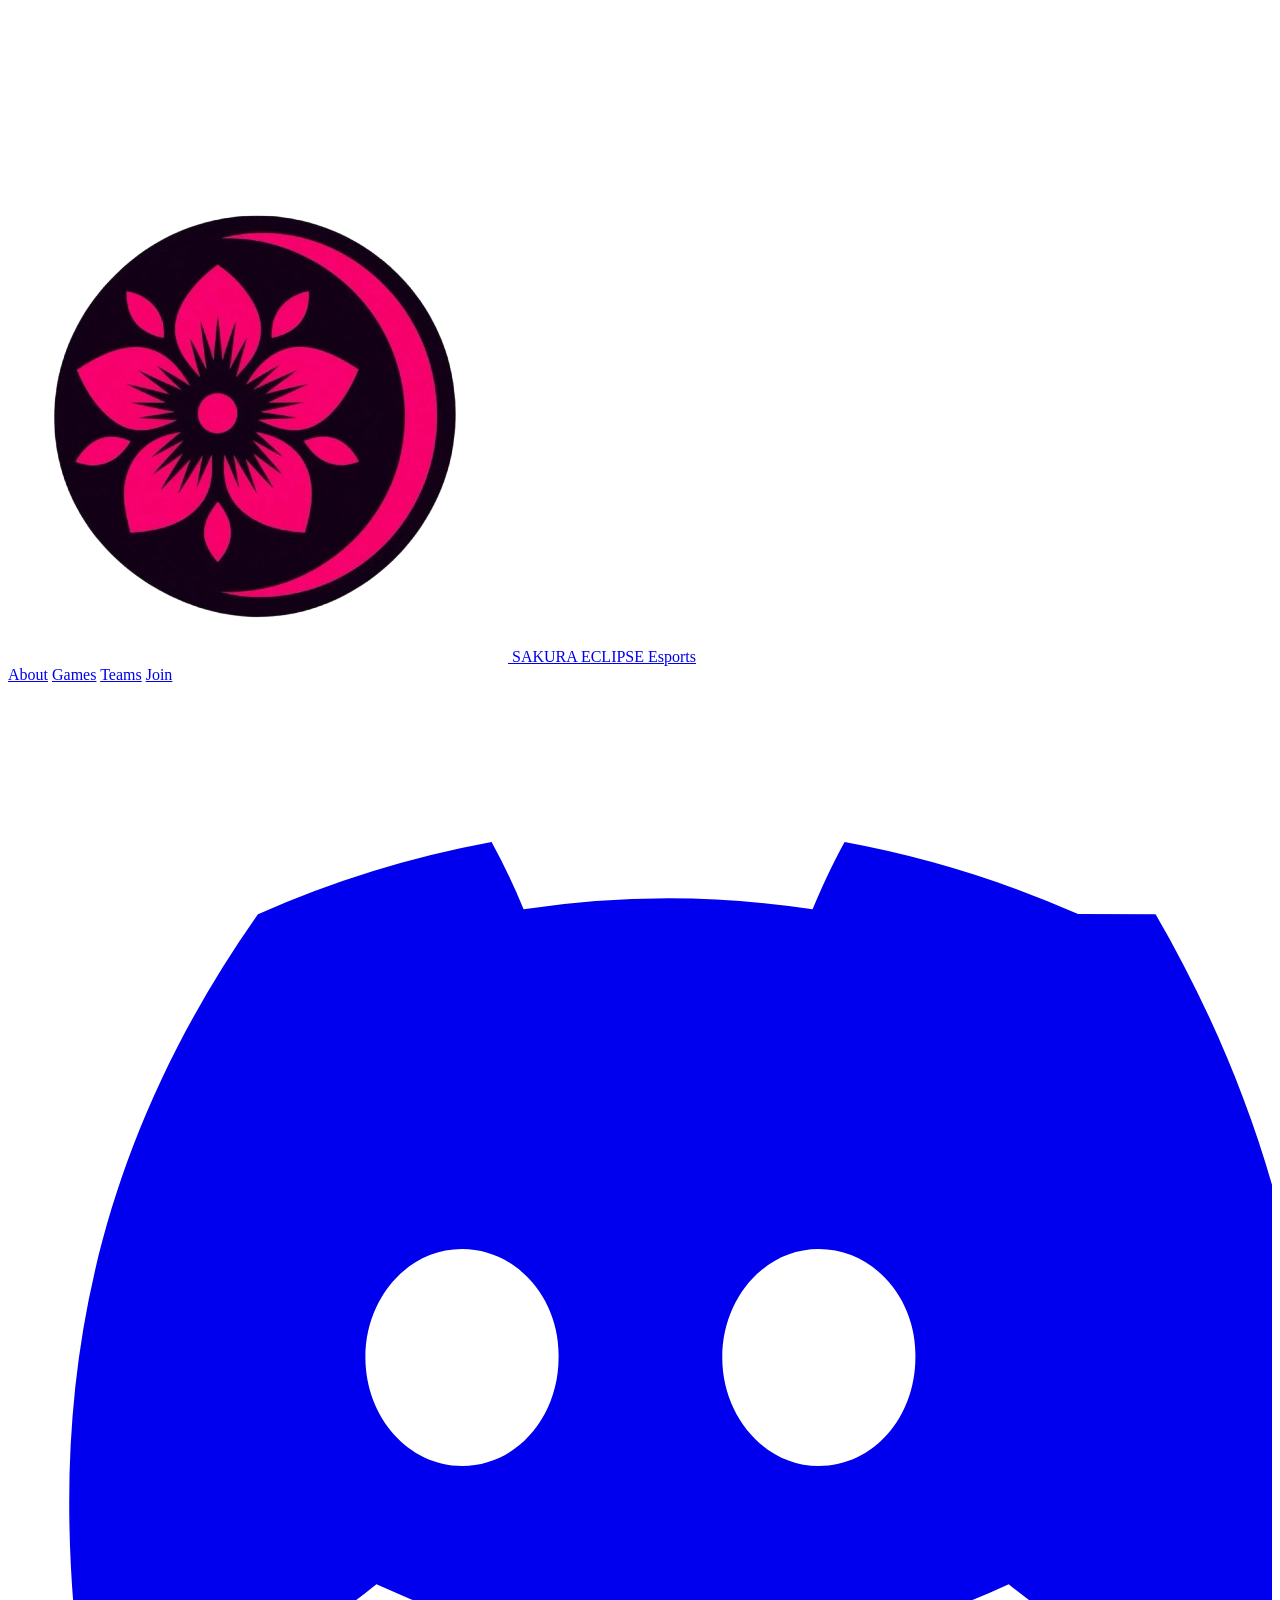
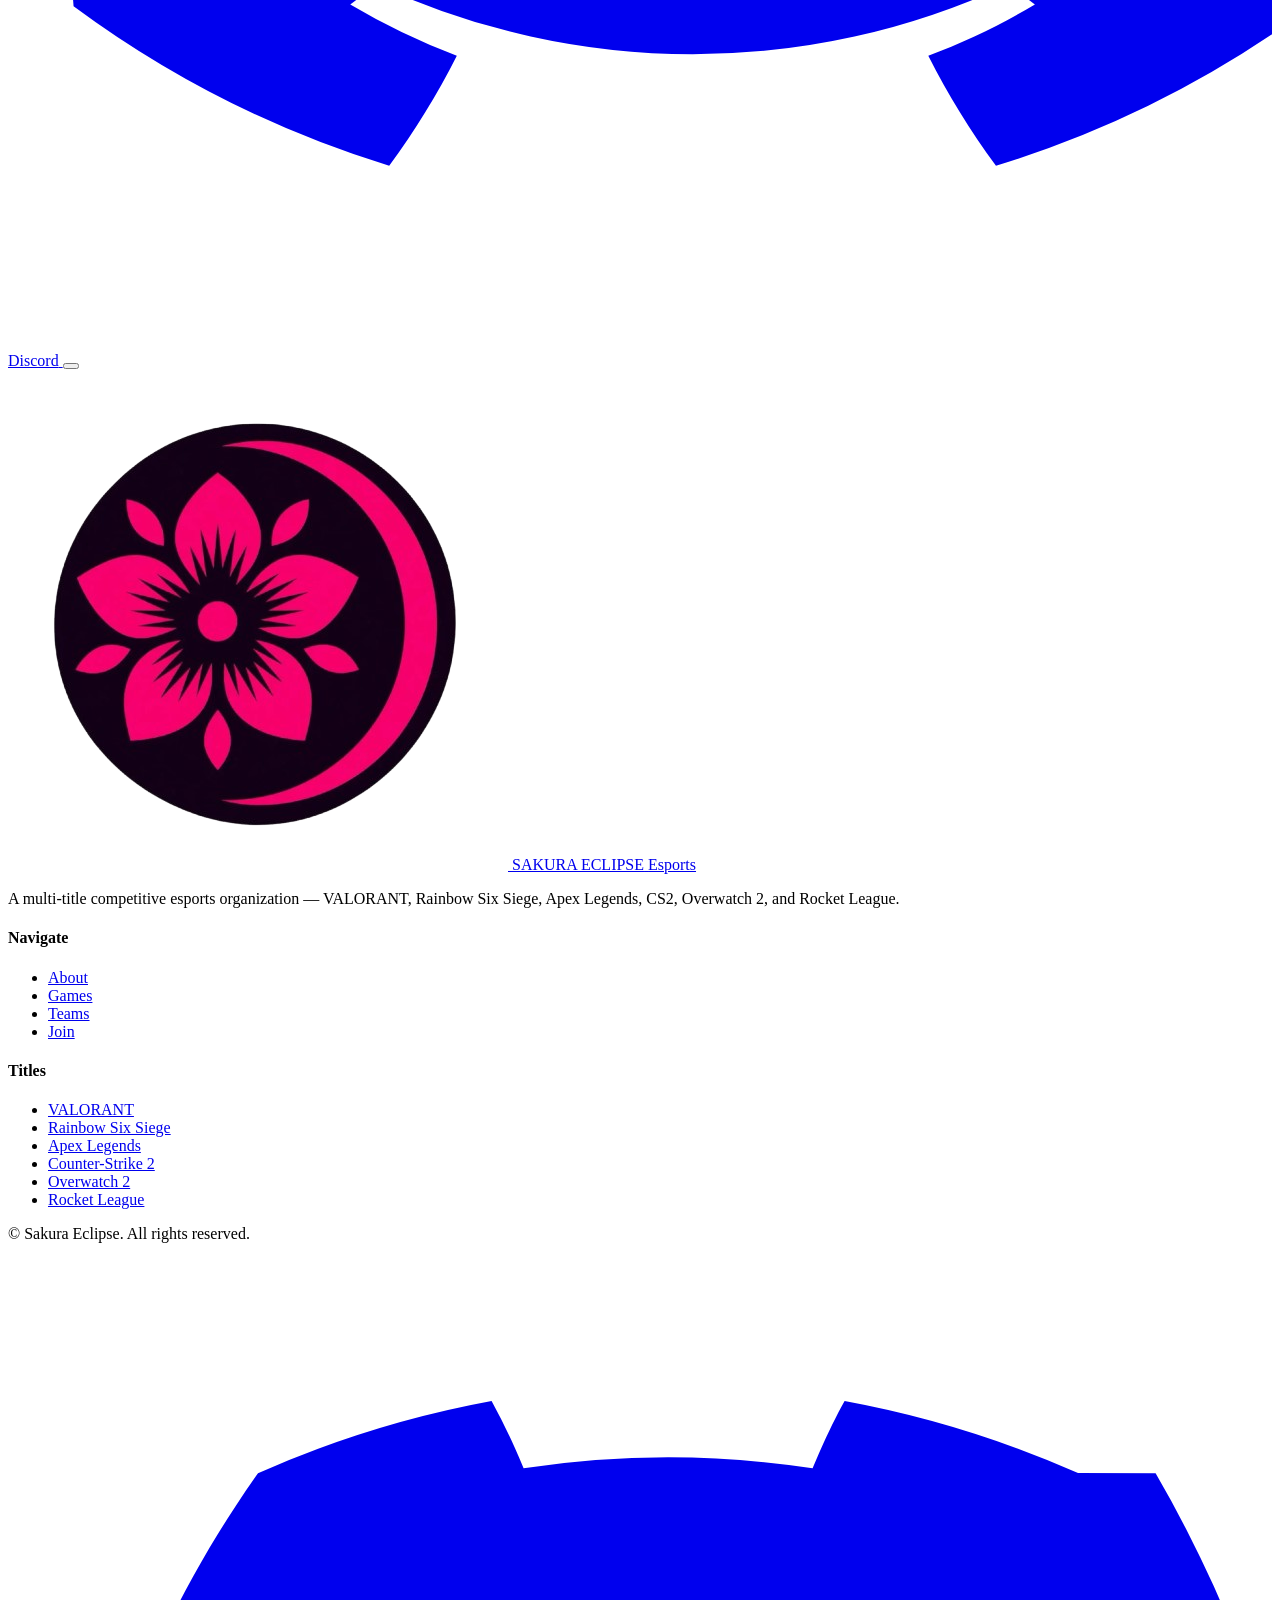
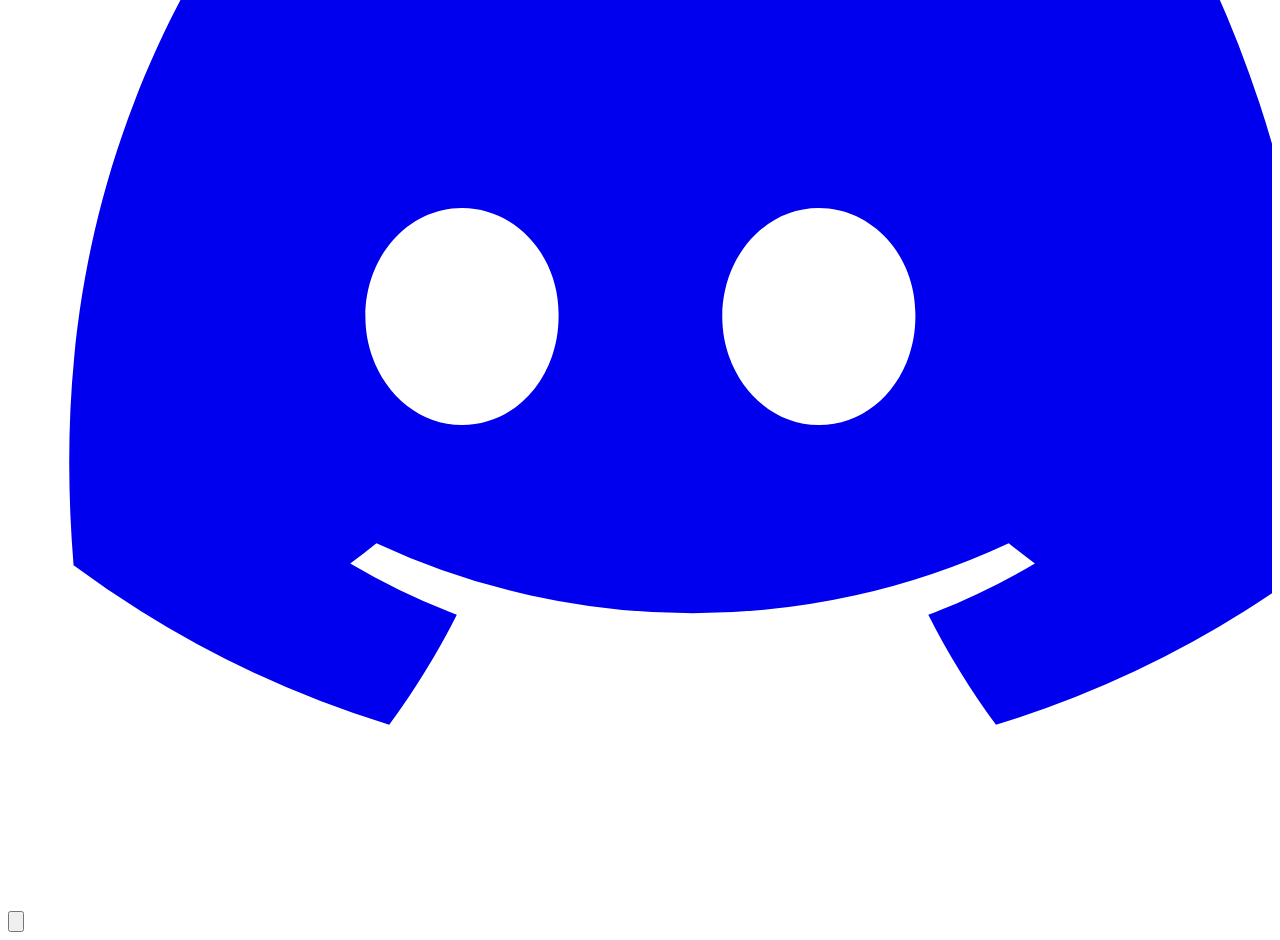
==== player.html @ 596f061d "roster and logo update" ====
<!DOCTYPE html>
<html lang="en">
<head>
  <meta charset="UTF-8" />
  <meta name="viewport" content="width=device-width, initial-scale=1.0" />
  <title>Player — Sakura Eclipse</title>
  <meta name="description" content="Player profile — Sakura Eclipse esports." />
  <meta name="theme-color" content="#050203" />
  <meta name="robots" content="noindex" />

  <link rel="icon" type="image/png" href="assets/img/logo.png" />
  <link rel="apple-touch-icon" href="assets/img/logo.png" />

  <link rel="preconnect" href="https://fonts.googleapis.com" />
  <link rel="preconnect" href="https://fonts.gstatic.com" crossorigin />
  <link href="https://fonts.googleapis.com/css2?family=Bebas+Neue&family=Inter:wght@400;500;600;700&display=swap" rel="stylesheet" />

  <link rel="stylesheet" href="assets/css/style.css" />
  <noscript><style>.reveal{opacity:1!important;transform:none!important;}</style></noscript>
</head>
<body>
  <div class="scroll-progress"></div>
  <div class="bg-noise"></div>
  <canvas id="petal-canvas"></canvas>

  <header class="navbar">
    <div class="container">
      <a href="index.html" class="brand">
        <img src="assets/img/logo.png" alt="Sakura Eclipse emblem" />
        <span class="brand-name">
          <span class="full">SAKURA ECLIPSE</span>
          <span class="sub">Esports</span>
        </span>
      </a>

      <nav class="nav-links" id="nav-links">
        <a href="index.html#about">About</a>
        <a href="index.html#games">Games</a>
        <a href="teams.html">Teams</a>
        <a href="index.html#join">Join</a>
      </nav>

      <div class="nav-actions">
        <a class="btn btn-ghost" href="#" data-discord-link target="_blank" rel="noopener">
          <svg viewBox="0 0 24 24" fill="currentColor"><path d="M20.317 4.369A19.79 19.79 0 0 0 15.885 3c-.211.375-.444.879-.608 1.278a18.27 18.27 0 0 0-5.487 0A12.6 12.6 0 0 0 9.182 3a19.74 19.74 0 0 0-4.435 1.371C1.6 8.845.892 13.208 1.245 17.51a19.9 19.9 0 0 0 5.993 3.03c.483-.657.913-1.355 1.284-2.09a12.9 12.9 0 0 1-2.023-.973c.17-.124.336-.253.497-.386a14.2 14.2 0 0 0 12.005 0c.162.133.328.262.497.386-.646.386-1.323.71-2.024.974.372.734.801 1.432 1.285 2.09a19.83 19.83 0 0 0 5.996-3.031c.414-4.917-.708-9.242-2.965-13.14ZM8.62 14.85c-1.007 0-1.834-.923-1.834-2.06 0-1.136.809-2.06 1.834-2.06 1.033 0 1.86.933 1.834 2.06 0 1.137-.8 2.06-1.834 2.06Zm6.775 0c-1.006 0-1.833-.923-1.833-2.06 0-1.136.808-2.06 1.833-2.06 1.034 0 1.86.933 1.834 2.06 0 1.137-.8 2.06-1.834 2.06Z"/></svg>
          <span class="btn-label">Discord</span>
        </a>
        <button class="hamburger" id="hamburger" aria-label="Toggle navigation" aria-controls="nav-links" aria-expanded="false">
          <span></span><span></span><span></span>
        </button>
      </div>
    </div>
  </header>

  <main>
    <section class="page-hero" id="player-hero">
      <!-- populated by assets/js/player.js -->
    </section>

    <section class="section section--tight">
      <div class="container">
        <div id="player-content"><!-- populated by assets/js/player.js --></div>
      </div>
    </section>
  </main>

  <footer class="site-footer">
    <div class="container">
      <div class="footer-top">
        <div class="footer-brand">
          <a href="index.html" class="brand">
            <img src="assets/img/logo.png" alt="Sakura Eclipse emblem" />
            <span class="brand-name">
              <span class="full">SAKURA ECLIPSE</span>
              <span class="sub">Esports</span>
            </span>
          </a>
          <p>A multi-title competitive esports organization — VALORANT, Rainbow Six Siege, Apex Legends, CS2, Overwatch 2, and Rocket League.</p>
        </div>
        <div class="footer-cols">
          <div class="footer-col">
            <h4>Navigate</h4>
            <ul>
              <li><a href="index.html#about">About</a></li>
              <li><a href="index.html#games">Games</a></li>
              <li><a href="teams.html">Teams</a></li>
              <li><a href="index.html#join">Join</a></li>
            </ul>
          </div>
          <div class="footer-col">
            <h4>Titles</h4>
            <ul>
              <li><a href="teams.html?game=valorant">VALORANT</a></li>
              <li><a href="teams.html?game=r6">Rainbow Six Siege</a></li>
              <li><a href="teams.html?game=apex">Apex Legends</a></li>
              <li><a href="teams.html?game=cs2">Counter-Strike 2</a></li>
              <li><a href="teams.html?game=overwatch">Overwatch 2</a></li>
              <li><a href="teams.html?game=rocketleague">Rocket League</a></li>
            </ul>
          </div>
        </div>
      </div>
      <div class="footer-bottom">
        <span>© <span id="year"></span> Sakura Eclipse. All rights reserved.</span>
        <div class="footer-social">
          <a href="#" data-discord-link target="_blank" rel="noopener" aria-label="Sakura Eclipse Discord">
            <svg viewBox="0 0 24 24" fill="currentColor"><path d="M20.317 4.369A19.79 19.79 0 0 0 15.885 3c-.211.375-.444.879-.608 1.278a18.27 18.27 0 0 0-5.487 0A12.6 12.6 0 0 0 9.182 3a19.74 19.74 0 0 0-4.435 1.371C1.6 8.845.892 13.208 1.245 17.51a19.9 19.9 0 0 0 5.993 3.03c.483-.657.913-1.355 1.284-2.09a12.9 12.9 0 0 1-2.023-.973c.17-.124.336-.253.497-.386a14.2 14.2 0 0 0 12.005 0c.162.133.328.262.497.386-.646.386-1.323.71-2.024.974.372.734.801 1.432 1.285 2.09a19.83 19.83 0 0 0 5.996-3.031c.414-4.917-.708-9.242-2.965-13.14ZM8.62 14.85c-1.007 0-1.834-.923-1.834-2.06 0-1.136.809-2.06 1.834-2.06 1.033 0 1.86.933 1.834 2.06 0 1.137-.8 2.06-1.834 2.06Zm6.775 0c-1.006 0-1.833-.923-1.833-2.06 0-1.136.808-2.06 1.833-2.06 1.034 0 1.86.933 1.834 2.06 0 1.137-.8 2.06-1.834 2.06Z"/></svg>
          </a>
        </div>
      </div>
    </div>
  </footer>

  <button class="back-to-top" aria-label="Back to top">
    <svg viewBox="0 0 24 24" fill="none" stroke="currentColor" stroke-width="2"><path d="M12 19V5M5 12l7-7 7 7"/></svg>
  </button>

  <script src="assets/js/data.js"></script>
  <script src="assets/js/main.js"></script>
  <script src="assets/js/player.js"></script>
</body>
</html>
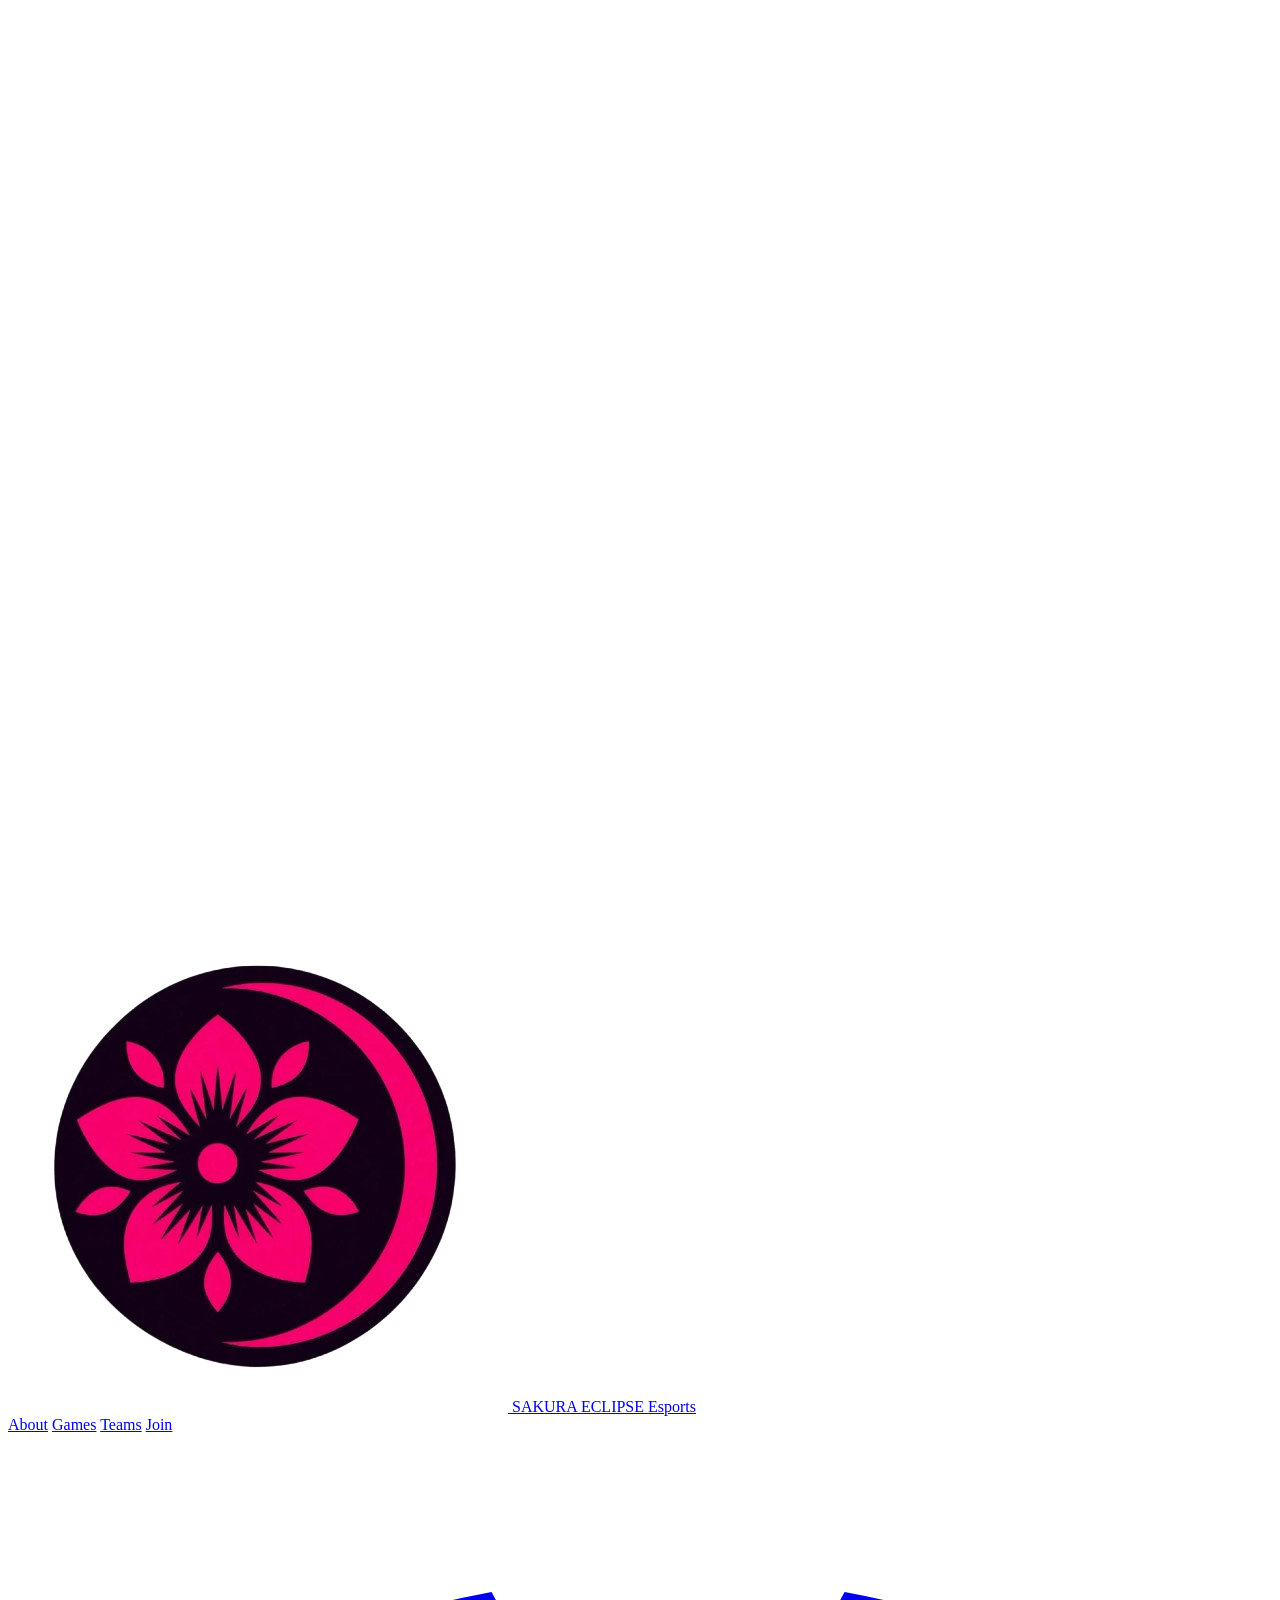
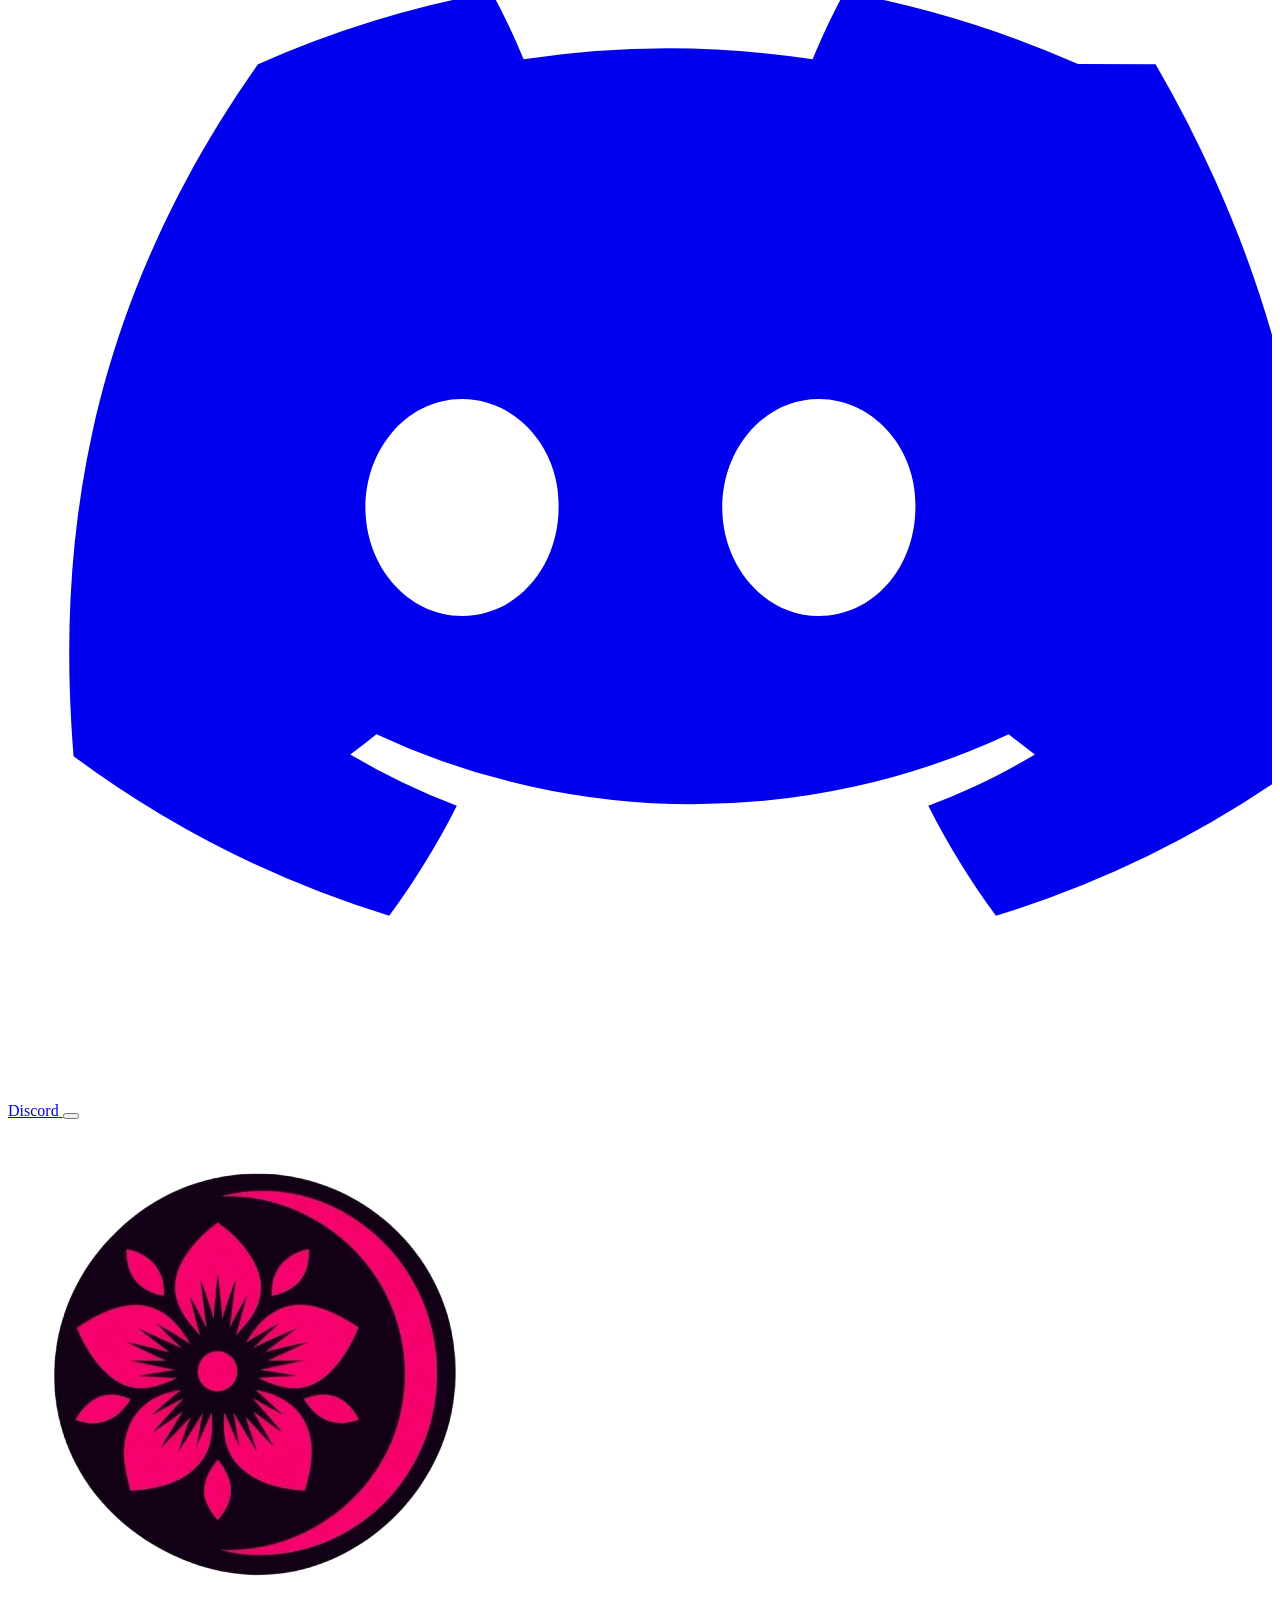
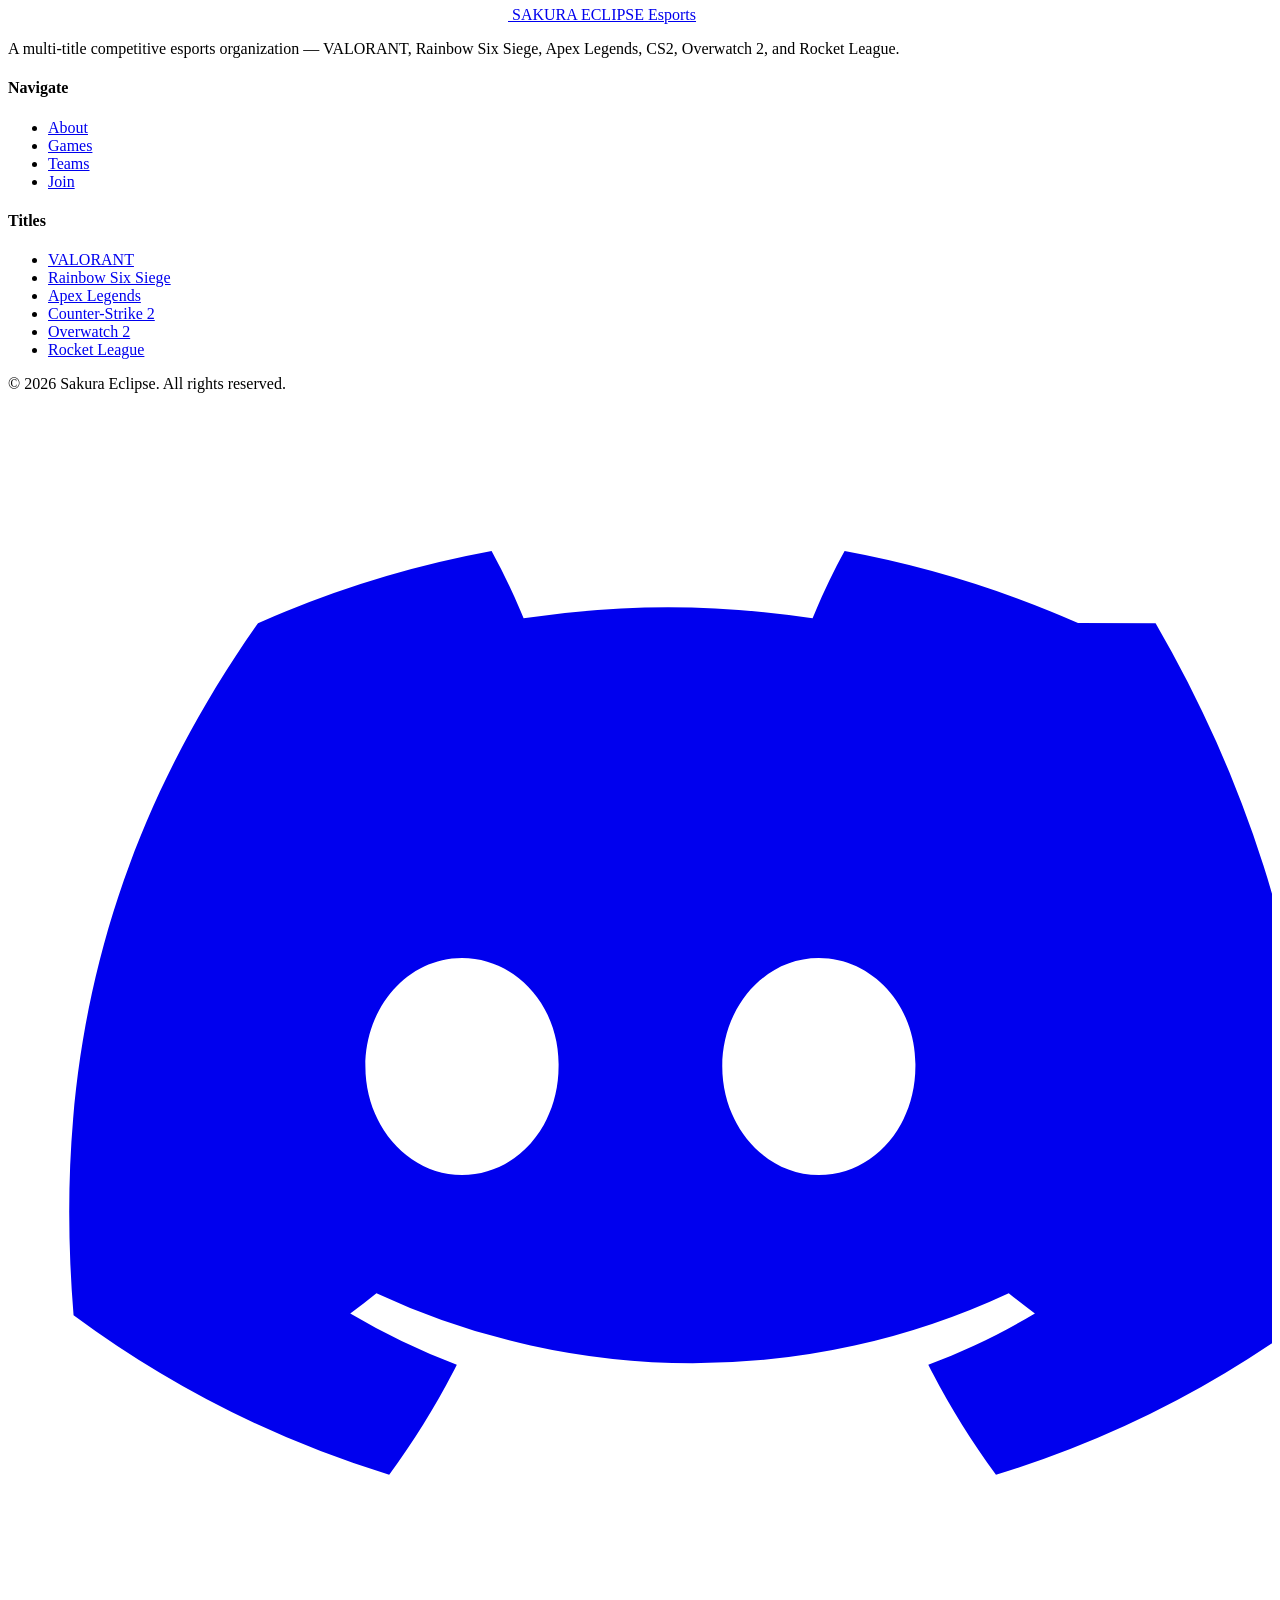
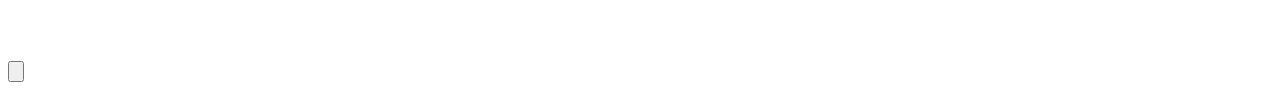
==== commit 80af224a: "new disc" ====
--- a/player.html
+++ b/player.html
@@ -8,8 +8,8 @@
   <meta name="theme-color" content="#050203" />
   <meta name="robots" content="noindex" />
 
-  <link rel="icon" type="image/png" href="assets/img/logo.png" />
-  <link rel="apple-touch-icon" href="assets/img/logo.png" />
+  <link rel="icon" type="image/png" href="assets/img/newlogo.png" />
+  <link rel="apple-touch-icon" href="assets/img/newlogo.png" />
 
   <link rel="preconnect" href="https://fonts.googleapis.com" />
   <link rel="preconnect" href="https://fonts.gstatic.com" crossorigin />
@@ -26,7 +26,7 @@
   <header class="navbar">
     <div class="container">
       <a href="index.html" class="brand">
-        <img src="assets/img/logo.png" alt="Sakura Eclipse emblem" />
+        <img src="assets/img/newlogo.png" alt="Sakura Eclipse emblem" />
         <span class="brand-name">
           <span class="full">SAKURA ECLIPSE</span>
           <span class="sub">Esports</span>
@@ -41,7 +41,7 @@
       </nav>
 
       <div class="nav-actions">
-        <a class="btn btn-ghost" href="#" data-discord-link target="_blank" rel="noopener">
+        <a class="btn btn-ghost" href="#" data-discord-link="hq" target="_blank" rel="noopener">
           <svg viewBox="0 0 24 24" fill="currentColor"><path d="M20.317 4.369A19.79 19.79 0 0 0 15.885 3c-.211.375-.444.879-.608 1.278a18.27 18.27 0 0 0-5.487 0A12.6 12.6 0 0 0 9.182 3a19.74 19.74 0 0 0-4.435 1.371C1.6 8.845.892 13.208 1.245 17.51a19.9 19.9 0 0 0 5.993 3.03c.483-.657.913-1.355 1.284-2.09a12.9 12.9 0 0 1-2.023-.973c.17-.124.336-.253.497-.386a14.2 14.2 0 0 0 12.005 0c.162.133.328.262.497.386-.646.386-1.323.71-2.024.974.372.734.801 1.432 1.285 2.09a19.83 19.83 0 0 0 5.996-3.031c.414-4.917-.708-9.242-2.965-13.14ZM8.62 14.85c-1.007 0-1.834-.923-1.834-2.06 0-1.136.809-2.06 1.834-2.06 1.033 0 1.86.933 1.834 2.06 0 1.137-.8 2.06-1.834 2.06Zm6.775 0c-1.006 0-1.833-.923-1.833-2.06 0-1.136.808-2.06 1.833-2.06 1.034 0 1.86.933 1.834 2.06 0 1.137-.8 2.06-1.834 2.06Z"/></svg>
           <span class="btn-label">Discord</span>
         </a>
@@ -69,7 +69,7 @@
       <div class="footer-top">
         <div class="footer-brand">
           <a href="index.html" class="brand">
-            <img src="assets/img/logo.png" alt="Sakura Eclipse emblem" />
+            <img src="assets/img/newlogo.png" alt="Sakura Eclipse emblem" />
             <span class="brand-name">
               <span class="full">SAKURA ECLIPSE</span>
               <span class="sub">Esports</span>
@@ -103,7 +103,7 @@
       <div class="footer-bottom">
         <span>© <span id="year"></span> Sakura Eclipse. All rights reserved.</span>
         <div class="footer-social">
-          <a href="#" data-discord-link target="_blank" rel="noopener" aria-label="Sakura Eclipse Discord">
+          <a href="#" data-discord-link="hq" target="_blank" rel="noopener" aria-label="Sakura Eclipse Discord">
             <svg viewBox="0 0 24 24" fill="currentColor"><path d="M20.317 4.369A19.79 19.79 0 0 0 15.885 3c-.211.375-.444.879-.608 1.278a18.27 18.27 0 0 0-5.487 0A12.6 12.6 0 0 0 9.182 3a19.74 19.74 0 0 0-4.435 1.371C1.6 8.845.892 13.208 1.245 17.51a19.9 19.9 0 0 0 5.993 3.03c.483-.657.913-1.355 1.284-2.09a12.9 12.9 0 0 1-2.023-.973c.17-.124.336-.253.497-.386a14.2 14.2 0 0 0 12.005 0c.162.133.328.262.497.386-.646.386-1.323.71-2.024.974.372.734.801 1.432 1.285 2.09a19.83 19.83 0 0 0 5.996-3.031c.414-4.917-.708-9.242-2.965-13.14ZM8.62 14.85c-1.007 0-1.834-.923-1.834-2.06 0-1.136.809-2.06 1.834-2.06 1.033 0 1.86.933 1.834 2.06 0 1.137-.8 2.06-1.834 2.06Zm6.775 0c-1.006 0-1.833-.923-1.833-2.06 0-1.136.808-2.06 1.833-2.06 1.034 0 1.86.933 1.834 2.06 0 1.137-.8 2.06-1.834 2.06Z"/></svg>
           </a>
         </div>
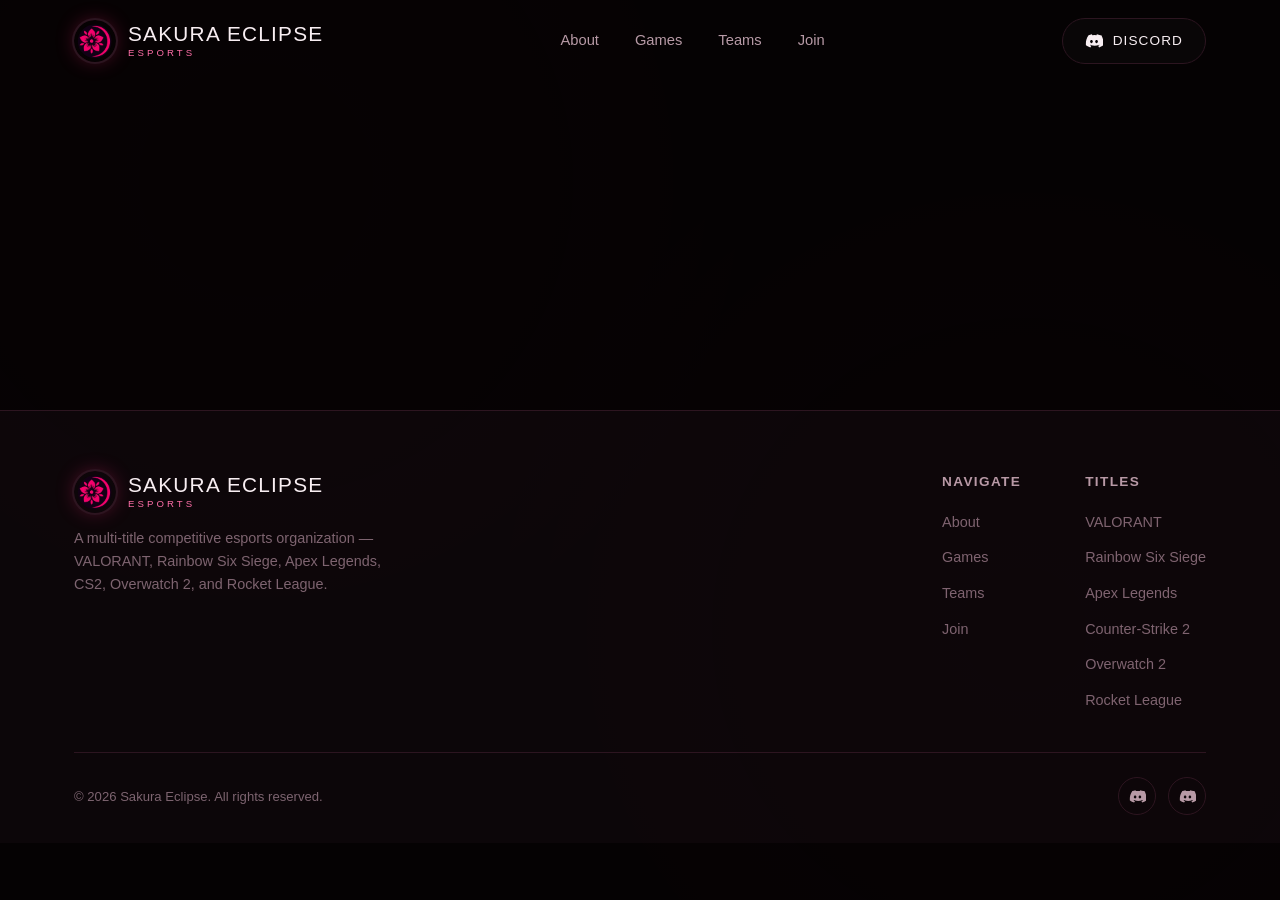
==== commit 4d6413f8: "disdc" ====
--- a/player.html
+++ b/player.html
@@ -41,10 +41,22 @@
       </nav>
 
       <div class="nav-actions">
-        <a class="btn btn-ghost" href="#" data-discord-link="hq" target="_blank" rel="noopener">
-          <svg viewBox="0 0 24 24" fill="currentColor"><path d="M20.317 4.369A19.79 19.79 0 0 0 15.885 3c-.211.375-.444.879-.608 1.278a18.27 18.27 0 0 0-5.487 0A12.6 12.6 0 0 0 9.182 3a19.74 19.74 0 0 0-4.435 1.371C1.6 8.845.892 13.208 1.245 17.51a19.9 19.9 0 0 0 5.993 3.03c.483-.657.913-1.355 1.284-2.09a12.9 12.9 0 0 1-2.023-.973c.17-.124.336-.253.497-.386a14.2 14.2 0 0 0 12.005 0c.162.133.328.262.497.386-.646.386-1.323.71-2.024.974.372.734.801 1.432 1.285 2.09a19.83 19.83 0 0 0 5.996-3.031c.414-4.917-.708-9.242-2.965-13.14ZM8.62 14.85c-1.007 0-1.834-.923-1.834-2.06 0-1.136.809-2.06 1.834-2.06 1.033 0 1.86.933 1.834 2.06 0 1.137-.8 2.06-1.834 2.06Zm6.775 0c-1.006 0-1.833-.923-1.833-2.06 0-1.136.808-2.06 1.833-2.06 1.034 0 1.86.933 1.834 2.06 0 1.137-.8 2.06-1.834 2.06Z"/></svg>
-          <span class="btn-label">Discord</span>
-        </a>
+        <div class="discord-menu">
+          <button class="btn btn-ghost discord-menu-toggle" type="button" aria-haspopup="true" aria-expanded="false">
+            <svg viewBox="0 0 24 24" fill="currentColor"><path d="M20.317 4.369A19.79 19.79 0 0 0 15.885 3c-.211.375-.444.879-.608 1.278a18.27 18.27 0 0 0-5.487 0A12.6 12.6 0 0 0 9.182 3a19.74 19.74 0 0 0-4.435 1.371C1.6 8.845.892 13.208 1.245 17.51a19.9 19.9 0 0 0 5.993 3.03c.483-.657.913-1.355 1.284-2.09a12.9 12.9 0 0 1-2.023-.973c.17-.124.336-.253.497-.386a14.2 14.2 0 0 0 12.005 0c.162.133.328.262.497.386-.646.386-1.323.71-2.024.974.372.734.801 1.432 1.285 2.09a19.83 19.83 0 0 0 5.996-3.031c.414-4.917-.708-9.242-2.965-13.14ZM8.62 14.85c-1.007 0-1.834-.923-1.834-2.06 0-1.136.809-2.06 1.834-2.06 1.033 0 1.86.933 1.834 2.06 0 1.137-.8 2.06-1.834 2.06Zm6.775 0c-1.006 0-1.833-.923-1.833-2.06 0-1.136.808-2.06 1.833-2.06 1.034 0 1.86.933 1.834 2.06 0 1.137-.8 2.06-1.834 2.06Z"/></svg>
+            <span class="btn-label">Discord</span>
+          </button>
+          <div class="discord-menu-panel">
+            <a href="#" data-discord-link="hq" target="_blank" rel="noopener">
+              <span class="discord-menu-title">HQ Server</span>
+              <span class="discord-menu-sub">Rosters, tryouts &amp; scrims</span>
+            </a>
+            <a href="#" data-discord-link="community" target="_blank" rel="noopener">
+              <span class="discord-menu-title">Community Server</span>
+              <span class="discord-menu-sub">Hang out with the fanbase</span>
+            </a>
+          </div>
+        </div>
         <button class="hamburger" id="hamburger" aria-label="Toggle navigation" aria-controls="nav-links" aria-expanded="false">
           <span></span><span></span><span></span>
         </button>
@@ -103,7 +115,10 @@
       <div class="footer-bottom">
         <span>© <span id="year"></span> Sakura Eclipse. All rights reserved.</span>
         <div class="footer-social">
-          <a href="#" data-discord-link="hq" target="_blank" rel="noopener" aria-label="Sakura Eclipse Discord">
+          <a href="#" data-discord-link="hq" target="_blank" rel="noopener" aria-label="Sakura Eclipse HQ Discord">
+            <svg viewBox="0 0 24 24" fill="currentColor"><path d="M20.317 4.369A19.79 19.79 0 0 0 15.885 3c-.211.375-.444.879-.608 1.278a18.27 18.27 0 0 0-5.487 0A12.6 12.6 0 0 0 9.182 3a19.74 19.74 0 0 0-4.435 1.371C1.6 8.845.892 13.208 1.245 17.51a19.9 19.9 0 0 0 5.993 3.03c.483-.657.913-1.355 1.284-2.09a12.9 12.9 0 0 1-2.023-.973c.17-.124.336-.253.497-.386a14.2 14.2 0 0 0 12.005 0c.162.133.328.262.497.386-.646.386-1.323.71-2.024.974.372.734.801 1.432 1.285 2.09a19.83 19.83 0 0 0 5.996-3.031c.414-4.917-.708-9.242-2.965-13.14ZM8.62 14.85c-1.007 0-1.834-.923-1.834-2.06 0-1.136.809-2.06 1.834-2.06 1.033 0 1.86.933 1.834 2.06 0 1.137-.8 2.06-1.834 2.06Zm6.775 0c-1.006 0-1.833-.923-1.833-2.06 0-1.136.808-2.06 1.833-2.06 1.034 0 1.86.933 1.834 2.06 0 1.137-.8 2.06-1.834 2.06Z"/></svg>
+          </a>
+          <a href="#" data-discord-link="community" target="_blank" rel="noopener" aria-label="Sakura Eclipse Community Discord">
             <svg viewBox="0 0 24 24" fill="currentColor"><path d="M20.317 4.369A19.79 19.79 0 0 0 15.885 3c-.211.375-.444.879-.608 1.278a18.27 18.27 0 0 0-5.487 0A12.6 12.6 0 0 0 9.182 3a19.74 19.74 0 0 0-4.435 1.371C1.6 8.845.892 13.208 1.245 17.51a19.9 19.9 0 0 0 5.993 3.03c.483-.657.913-1.355 1.284-2.09a12.9 12.9 0 0 1-2.023-.973c.17-.124.336-.253.497-.386a14.2 14.2 0 0 0 12.005 0c.162.133.328.262.497.386-.646.386-1.323.71-2.024.974.372.734.801 1.432 1.285 2.09a19.83 19.83 0 0 0 5.996-3.031c.414-4.917-.708-9.242-2.965-13.14ZM8.62 14.85c-1.007 0-1.834-.923-1.834-2.06 0-1.136.809-2.06 1.834-2.06 1.033 0 1.86.933 1.834 2.06 0 1.137-.8 2.06-1.834 2.06Zm6.775 0c-1.006 0-1.833-.923-1.833-2.06 0-1.136.808-2.06 1.833-2.06 1.034 0 1.86.933 1.834 2.06 0 1.137-.8 2.06-1.834 2.06Z"/></svg>
           </a>
         </div>
--- a/assets/css/style.css
+++ b/assets/css/style.css
@@ -0,0 +1,1559 @@
+/* ==========================================================================
+   Sakura Eclipse — Design Tokens
+   ========================================================================== */
+:root {
+  --black: #050203;
+  --black-soft: #0c0609;
+  --surface: #140a10;
+  --surface-alt: #1c0e17;
+  --surface-line: #2c1520;
+
+  --pink: #ff2d78;
+  --pink-bright: #ff6fa8;
+  --pink-deep: #a80f45;
+  --pink-glow: rgba(255, 45, 120, 0.45);
+
+  --white: #f8eef2;
+  --gray: #b79aa6;
+  --gray-dim: #7d6470;
+
+  --gradient-pink: linear-gradient(135deg, #ff5c96 0%, #ff2d78 45%, #a80f45 100%);
+  --gradient-fade: linear-gradient(180deg, rgba(5, 2, 3, 0) 0%, #050203 100%);
+
+  --font-display: "Bebas Neue", "Oswald", sans-serif;
+  --font-body: "Inter", "Noto Sans JP", sans-serif;
+
+  --container: 1180px;
+  --radius: 14px;
+  --radius-sm: 8px;
+
+  --ease: cubic-bezier(0.16, 1, 0.3, 1);
+}
+
+/* ==========================================================================
+   Reset
+   ========================================================================== */
+*,
+*::before,
+*::after {
+  margin: 0;
+  padding: 0;
+  box-sizing: border-box;
+}
+
+html {
+  scroll-behavior: smooth;
+  scroll-padding-top: 84px;
+}
+
+html,
+body {
+  overflow-x: hidden;
+  max-width: 100%;
+}
+
+body {
+  background: var(--black);
+  color: var(--white);
+  font-family: var(--font-body);
+  line-height: 1.6;
+  -webkit-font-smoothing: antialiased;
+}
+
+img {
+  max-width: 100%;
+  display: block;
+}
+
+a {
+  color: inherit;
+  text-decoration: none;
+}
+
+ul {
+  list-style: none;
+}
+
+button {
+  font: inherit;
+  cursor: pointer;
+  border: none;
+  background: none;
+  color: inherit;
+}
+
+::selection {
+  background: var(--pink);
+  color: var(--black);
+}
+
+/* Scrollbar */
+::-webkit-scrollbar {
+  width: 10px;
+}
+::-webkit-scrollbar-track {
+  background: var(--black);
+}
+::-webkit-scrollbar-thumb {
+  background: var(--surface-line);
+  border-radius: 10px;
+}
+::-webkit-scrollbar-thumb:hover {
+  background: var(--pink-deep);
+}
+
+/* ==========================================================================
+   Utility
+   ========================================================================== */
+.container {
+  width: 100%;
+  max-width: var(--container);
+  margin: 0 auto;
+  padding: 0 24px;
+}
+
+.section {
+  position: relative;
+  padding: 120px 0;
+}
+
+.section--tight {
+  padding: 80px 0;
+}
+
+.section-header {
+  text-align: center;
+  max-width: 640px;
+  margin: 0 auto 64px;
+}
+
+.eyebrow {
+  display: inline-flex;
+  align-items: center;
+  gap: 10px;
+  font-family: var(--font-display);
+  letter-spacing: 0.28em;
+  font-size: 0.8rem;
+  color: var(--pink-bright);
+  text-transform: uppercase;
+  margin-bottom: 16px;
+}
+
+.eyebrow::before,
+.eyebrow::after {
+  content: "";
+  width: 24px;
+  height: 1px;
+  background: var(--pink-bright);
+  opacity: 0.6;
+}
+
+.section-title {
+  font-family: var(--font-display);
+  font-size: clamp(2.1rem, 4.5vw, 3.2rem);
+  letter-spacing: 0.02em;
+  text-transform: uppercase;
+  line-height: 1.05;
+  margin-bottom: 16px;
+}
+
+.section-title .accent {
+  color: var(--pink);
+}
+
+.section-sub {
+  color: var(--gray);
+  font-size: 1.02rem;
+}
+
+.reveal {
+  opacity: 0;
+  transform: translateY(28px);
+  transition: opacity 0.8s var(--ease), transform 0.8s var(--ease);
+}
+
+.reveal.is-visible {
+  opacity: 1;
+  transform: translateY(0);
+}
+
+.reveal-stagger.is-visible > * {
+  transition-delay: calc(var(--i, 0) * 90ms);
+}
+
+.btn {
+  display: inline-flex;
+  align-items: center;
+  justify-content: center;
+  gap: 10px;
+  padding: 15px 32px;
+  font-family: var(--font-display);
+  font-size: 1rem;
+  letter-spacing: 0.08em;
+  text-transform: uppercase;
+  border-radius: 999px;
+  transition: transform 0.35s var(--ease), box-shadow 0.35s var(--ease), background 0.35s var(--ease), border-color 0.35s var(--ease);
+  white-space: nowrap;
+}
+
+.btn-primary {
+  background: var(--gradient-pink);
+  color: var(--white);
+  box-shadow: 0 8px 30px -8px var(--pink-glow);
+}
+
+.btn-primary:hover {
+  transform: translateY(-3px);
+  box-shadow: 0 14px 36px -6px var(--pink-glow);
+}
+
+.btn-ghost {
+  border: 1px solid var(--surface-line);
+  color: var(--white);
+  background: rgba(255, 255, 255, 0.02);
+}
+
+.btn-ghost:hover {
+  border-color: var(--pink);
+  color: var(--pink-bright);
+  transform: translateY(-3px);
+}
+
+.btn svg {
+  width: 18px;
+  height: 18px;
+  flex-shrink: 0;
+}
+
+.tag {
+  display: inline-block;
+  font-family: var(--font-display);
+  font-size: 0.72rem;
+  letter-spacing: 0.14em;
+  text-transform: uppercase;
+  padding: 5px 12px;
+  border-radius: 999px;
+  border: 1px solid var(--surface-line);
+  color: var(--gray);
+}
+
+.tag--main {
+  border-color: var(--pink);
+  color: var(--pink-bright);
+  background: rgba(255, 45, 120, 0.08);
+}
+
+/* ==========================================================================
+   Background texture
+   ========================================================================== */
+.bg-noise {
+  position: fixed;
+  inset: 0;
+  pointer-events: none;
+  z-index: 0;
+  opacity: 0.35;
+  mix-blend-mode: overlay;
+  background-image: radial-gradient(circle at 20% 20%, rgba(255, 45, 120, 0.06), transparent 40%),
+    radial-gradient(circle at 80% 70%, rgba(255, 45, 120, 0.05), transparent 45%);
+}
+
+#petal-canvas {
+  position: fixed;
+  inset: 0;
+  width: 100%;
+  height: 100%;
+  pointer-events: none;
+  z-index: 1;
+}
+
+/* ==========================================================================
+   Scroll progress
+   ========================================================================== */
+.scroll-progress {
+  position: fixed;
+  top: 0;
+  left: 0;
+  height: 3px;
+  width: 0%;
+  background: var(--gradient-pink);
+  z-index: 999;
+  transition: width 0.1s linear;
+}
+
+/* ==========================================================================
+   Navbar
+   ========================================================================== */
+.navbar {
+  position: fixed;
+  top: 0;
+  left: 0;
+  width: 100%;
+  z-index: 500;
+  padding: 18px 0;
+  transition: padding 0.35s var(--ease), background 0.35s var(--ease), border-color 0.35s var(--ease);
+  border-bottom: 1px solid transparent;
+}
+
+.navbar.scrolled {
+  padding: 12px 0;
+  background: rgba(5, 2, 3, 0.82);
+  backdrop-filter: blur(14px);
+  border-color: var(--surface-line);
+}
+
+.navbar .container {
+  display: flex;
+  align-items: center;
+  justify-content: space-between;
+  gap: 24px;
+}
+
+.brand {
+  display: flex;
+  align-items: center;
+  gap: 12px;
+  font-family: var(--font-display);
+  font-size: 1.3rem;
+  letter-spacing: 0.06em;
+}
+
+.brand img {
+  width: 42px;
+  height: 42px;
+  border-radius: 50%;
+  object-fit: cover;
+  box-shadow: 0 0 0 2px var(--surface-line), 0 0 22px -4px var(--pink-glow);
+}
+
+.brand-name {
+  display: flex;
+  flex-direction: column;
+  line-height: 1;
+}
+
+.brand-name .full {
+  color: var(--white);
+}
+
+.brand-name .sub {
+  font-family: var(--font-body);
+  font-size: 0.6rem;
+  letter-spacing: 0.32em;
+  color: var(--pink-bright);
+  text-transform: uppercase;
+  margin-top: 3px;
+}
+
+.nav-links {
+  display: flex;
+  align-items: center;
+  gap: 36px;
+  font-size: 0.92rem;
+  font-weight: 500;
+}
+
+.nav-links a {
+  position: relative;
+  color: var(--gray);
+  transition: color 0.25s var(--ease);
+  padding: 6px 0;
+}
+
+.nav-links a::after {
+  content: "";
+  position: absolute;
+  left: 0;
+  bottom: -2px;
+  width: 0;
+  height: 2px;
+  background: var(--gradient-pink);
+  transition: width 0.3s var(--ease);
+}
+
+.nav-links a:hover,
+.nav-links a.active {
+  color: var(--white);
+}
+
+.nav-links a:hover::after,
+.nav-links a.active::after {
+  width: 100%;
+}
+
+.nav-actions {
+  display: flex;
+  align-items: center;
+  gap: 18px;
+}
+
+.nav-actions .btn {
+  padding: 11px 22px;
+  font-size: 0.85rem;
+}
+
+.discord-menu {
+  position: relative;
+}
+
+.discord-menu-toggle[aria-expanded="true"] {
+  border-color: var(--pink);
+  color: var(--pink-bright);
+}
+
+.discord-menu-panel {
+  position: absolute;
+  top: calc(100% + 10px);
+  right: 0;
+  width: 240px;
+  max-width: calc(100vw - 32px);
+  display: flex;
+  flex-direction: column;
+  gap: 4px;
+  padding: 8px;
+  background: rgba(20, 10, 16, 0.98);
+  border: 1px solid var(--surface-line);
+  border-radius: var(--radius-sm);
+  box-shadow: 0 20px 40px -14px rgba(0, 0, 0, 0.65), 0 0 30px -10px var(--pink-glow);
+  opacity: 0;
+  visibility: hidden;
+  transform: translateY(-8px);
+  transition: opacity 0.25s var(--ease), transform 0.25s var(--ease), visibility 0.25s;
+  z-index: 50;
+}
+
+.discord-menu.open .discord-menu-panel {
+  opacity: 1;
+  visibility: visible;
+  transform: translateY(0);
+}
+
+.discord-menu-panel a {
+  display: flex;
+  flex-direction: column;
+  gap: 2px;
+  padding: 10px 12px;
+  border-radius: 8px;
+  transition: background 0.2s var(--ease);
+}
+
+.discord-menu-panel a:hover {
+  background: rgba(255, 255, 255, 0.06);
+}
+
+.discord-menu-title {
+  font-family: var(--font-display);
+  font-size: 0.82rem;
+  letter-spacing: 0.05em;
+  text-transform: uppercase;
+  color: var(--white);
+}
+
+.discord-menu-sub {
+  font-size: 0.74rem;
+  color: var(--gray-dim);
+}
+
+.hamburger {
+  display: none;
+  flex-direction: column;
+  gap: 5px;
+  width: 30px;
+  z-index: 600;
+}
+
+.hamburger span {
+  width: 100%;
+  height: 2px;
+  background: var(--white);
+  transition: transform 0.35s var(--ease), opacity 0.35s var(--ease);
+}
+
+.hamburger.open span:nth-child(1) {
+  transform: translateY(7px) rotate(45deg);
+}
+.hamburger.open span:nth-child(2) {
+  opacity: 0;
+}
+.hamburger.open span:nth-child(3) {
+  transform: translateY(-7px) rotate(-45deg);
+}
+
+/* ==========================================================================
+   Hero
+   ========================================================================== */
+.hero {
+  position: relative;
+  min-height: 100vh;
+  display: flex;
+  align-items: center;
+  justify-content: center;
+  text-align: center;
+  padding: 160px 24px 100px;
+  overflow: hidden;
+}
+
+.hero::before {
+  content: "";
+  position: absolute;
+  inset: -10%;
+  background: radial-gradient(circle at 50% 38%, rgba(255, 45, 120, 0.22), transparent 55%);
+  z-index: 0;
+}
+
+.hero-ring {
+  position: absolute;
+  top: 50%;
+  left: 50%;
+  width: min(70vw, 720px);
+  height: min(70vw, 720px);
+  transform: translate(-50%, -50%);
+  border-radius: 50%;
+  border: 1.5px solid var(--surface-line);
+  z-index: 0;
+}
+
+.hero-ring::before {
+  content: "";
+  position: absolute;
+  inset: -60px;
+  border-radius: 50%;
+  border: 1px dashed rgba(255, 45, 120, 0.18);
+  animation: spin 90s linear infinite;
+}
+
+.hero-ring::after {
+  content: "";
+  position: absolute;
+  top: -2px;
+  left: 50%;
+  width: 46%;
+  height: 46%;
+  border-radius: 50%;
+  border: 4px solid var(--pink);
+  border-right-color: transparent;
+  border-bottom-color: transparent;
+  filter: drop-shadow(0 0 18px var(--pink-glow));
+  animation: spin 22s linear infinite;
+}
+
+@keyframes spin {
+  to {
+    transform: rotate(360deg);
+  }
+}
+
+.hero-content {
+  position: relative;
+  z-index: 2;
+  display: flex;
+  flex-direction: column;
+  align-items: stretch;
+  width: 100%;
+  max-width: 720px;
+  margin: 0 auto;
+}
+
+.hero-mark {
+  width: 108px;
+  height: 108px;
+  border-radius: 50%;
+  margin: 0 auto 28px;
+  box-shadow: 0 0 0 1px var(--surface-line), 0 0 60px -8px var(--pink-glow);
+  animation: float 6s ease-in-out infinite;
+}
+
+@keyframes float {
+  0%, 100% { transform: translateY(0); }
+  50% { transform: translateY(-10px); }
+}
+
+.hero-kicker {
+  font-family: var(--font-display);
+  letter-spacing: 0.4em;
+  font-size: 0.85rem;
+  color: var(--pink-bright);
+  text-transform: uppercase;
+  margin-bottom: 18px;
+}
+
+.hero-title {
+  font-family: var(--font-display);
+  font-size: clamp(3.4rem, 11vw, 8rem);
+  line-height: 0.92;
+  text-transform: uppercase;
+  letter-spacing: 0.01em;
+}
+
+.hero-title .line2 {
+  display: block;
+  background: var(--gradient-pink);
+  -webkit-background-clip: text;
+  background-clip: text;
+  color: transparent;
+}
+
+.hero-tagline {
+  margin: 26px auto 0;
+  max-width: 560px;
+  font-size: 1.1rem;
+  color: var(--gray);
+}
+
+.hero-actions {
+  margin-top: 44px;
+  display: flex;
+  gap: 18px;
+  flex-wrap: wrap;
+  justify-content: center;
+}
+
+.hero-scroll {
+  position: absolute;
+  bottom: 36px;
+  left: 50%;
+  transform: translateX(-50%);
+  display: flex;
+  flex-direction: column;
+  align-items: center;
+  gap: 8px;
+  font-family: var(--font-display);
+  font-size: 0.7rem;
+  letter-spacing: 0.3em;
+  color: var(--gray-dim);
+  z-index: 2;
+}
+
+.hero-scroll .stem {
+  width: 1px;
+  height: 34px;
+  background: linear-gradient(var(--pink), transparent);
+  animation: stem 2.2s ease-in-out infinite;
+}
+
+@keyframes stem {
+  0% { transform: scaleY(0.4); opacity: 0.4; transform-origin: top; }
+  50% { transform: scaleY(1); opacity: 1; transform-origin: top; }
+  100% { transform: scaleY(0.4); opacity: 0.4; transform-origin: top; }
+}
+
+/* ==========================================================================
+   Marquee strip
+   ========================================================================== */
+.marquee {
+  position: relative;
+  border-top: 1px solid var(--surface-line);
+  border-bottom: 1px solid var(--surface-line);
+  background: var(--surface);
+  overflow: hidden;
+  padding: 16px 0;
+}
+
+.marquee-track {
+  display: flex;
+  width: max-content;
+  animation: marquee 32s linear infinite;
+}
+
+.marquee-track span {
+  font-family: var(--font-display);
+  font-size: 1.05rem;
+  letter-spacing: 0.18em;
+  text-transform: uppercase;
+  color: var(--gray-dim);
+  padding: 0 28px;
+  display: flex;
+  align-items: center;
+  gap: 28px;
+}
+
+.marquee-track span::after {
+  content: "\2726";
+  color: var(--pink);
+  font-size: 0.7rem;
+}
+
+@keyframes marquee {
+  from { transform: translateX(0); }
+  to { transform: translateX(-50%); }
+}
+
+/* ==========================================================================
+   About
+   ========================================================================== */
+.about-grid {
+  display: grid;
+  grid-template-columns: 1.1fr 0.9fr;
+  gap: 64px;
+  align-items: center;
+}
+
+.about-text p {
+  color: var(--gray);
+  margin-bottom: 18px;
+  font-size: 1.02rem;
+}
+
+.about-text p strong {
+  color: var(--white);
+  font-weight: 600;
+}
+
+.stats-grid {
+  display: grid;
+  grid-template-columns: repeat(2, 1fr);
+  gap: 18px;
+}
+
+.stat-card {
+  padding: 28px 22px;
+  border: 1px solid var(--surface-line);
+  border-radius: var(--radius);
+  background: linear-gradient(160deg, var(--surface) 0%, var(--black-soft) 100%);
+  text-align: center;
+  transition: border-color 0.3s var(--ease), transform 0.3s var(--ease);
+}
+
+.stat-card:hover {
+  border-color: var(--pink);
+  transform: translateY(-4px);
+}
+
+.stat-num {
+  font-family: var(--font-display);
+  font-size: 2.6rem;
+  color: var(--pink);
+  line-height: 1;
+}
+
+.stat-label {
+  margin-top: 10px;
+  font-size: 0.78rem;
+  letter-spacing: 0.14em;
+  text-transform: uppercase;
+  color: var(--gray-dim);
+}
+
+/* ==========================================================================
+   Games grid
+   ========================================================================== */
+.games-grid {
+  display: grid;
+  grid-template-columns: repeat(auto-fit, minmax(220px, 1fr));
+  gap: 22px;
+}
+
+.game-card {
+  position: relative;
+  padding: 32px 24px;
+  border: 1px solid var(--surface-line);
+  border-radius: var(--radius);
+  background: var(--surface);
+  overflow: hidden;
+  transition: transform 0.4s var(--ease), border-color 0.4s var(--ease);
+}
+
+.game-card::before {
+  content: "";
+  position: absolute;
+  inset: 0;
+  background: radial-gradient(circle at 30% 0%, rgba(255, 45, 120, 0.16), transparent 60%);
+  opacity: 0;
+  transition: opacity 0.4s var(--ease);
+}
+
+.game-card:hover {
+  transform: translateY(-6px);
+  border-color: var(--pink);
+}
+
+.game-card:hover::before {
+  opacity: 1;
+}
+
+.game-icon {
+  width: 46px;
+  height: 46px;
+  margin-bottom: 20px;
+  color: var(--pink-bright);
+  position: relative;
+  z-index: 1;
+}
+
+.game-icon svg {
+  width: 100%;
+  height: 100%;
+}
+
+.icon-badge {
+  width: 46px;
+  height: 46px;
+  border-radius: 50%;
+  border: 1.5px solid var(--pink);
+  display: flex;
+  align-items: center;
+  justify-content: center;
+  font-family: var(--font-display);
+  font-size: 0.8rem;
+  letter-spacing: 0.01em;
+  color: var(--pink-bright);
+  background: rgba(255, 45, 120, 0.08);
+  flex-shrink: 0;
+}
+
+.icon-badge--sm {
+  width: 34px;
+  height: 34px;
+  font-size: 0.62rem;
+}
+
+.game-card h3 {
+  position: relative;
+  z-index: 1;
+  font-family: var(--font-display);
+  font-size: 1.3rem;
+  letter-spacing: 0.03em;
+  text-transform: uppercase;
+  margin-bottom: 8px;
+}
+
+.game-card p {
+  position: relative;
+  z-index: 1;
+  color: var(--gray-dim);
+  font-size: 0.88rem;
+}
+
+.game-card .rosters {
+  position: relative;
+  z-index: 1;
+  margin-top: 18px;
+  display: flex;
+  align-items: center;
+  gap: 8px;
+  font-family: var(--font-display);
+  font-size: 0.78rem;
+  letter-spacing: 0.1em;
+  color: var(--pink);
+  text-transform: uppercase;
+}
+
+.game-card .rosters svg {
+  width: 14px;
+  height: 14px;
+  transition: transform 0.3s var(--ease);
+}
+
+.game-card:hover .rosters svg {
+  transform: translateX(4px);
+}
+
+/* ==========================================================================
+   CTA band
+   ========================================================================== */
+.cta-band {
+  position: relative;
+  border-radius: 24px;
+  padding: 72px 40px;
+  text-align: center;
+  overflow: hidden;
+  background: linear-gradient(135deg, var(--surface-alt), var(--black-soft));
+  border: 1px solid var(--surface-line);
+}
+
+.cta-band::before {
+  content: "";
+  position: absolute;
+  inset: 0;
+  background: radial-gradient(circle at 50% 0%, rgba(255, 45, 120, 0.25), transparent 60%);
+}
+
+.cta-band > * {
+  position: relative;
+  z-index: 1;
+}
+
+.cta-band h2 {
+  font-family: var(--font-display);
+  font-size: clamp(2rem, 4.5vw, 3rem);
+  text-transform: uppercase;
+  margin-bottom: 14px;
+}
+
+.cta-band p {
+  color: var(--gray);
+  max-width: 480px;
+  margin: 0 auto 32px;
+}
+
+.cta-actions {
+  display: flex;
+  gap: 16px;
+  justify-content: center;
+  flex-wrap: wrap;
+}
+
+/* ==========================================================================
+   Footer
+   ========================================================================== */
+.site-footer {
+  border-top: 1px solid var(--surface-line);
+  padding: 60px 0 28px;
+  background: var(--black-soft);
+}
+
+.footer-top {
+  display: flex;
+  justify-content: space-between;
+  align-items: flex-start;
+  gap: 40px;
+  flex-wrap: wrap;
+  margin-bottom: 40px;
+}
+
+.footer-brand p {
+  color: var(--gray-dim);
+  max-width: 320px;
+  margin-top: 14px;
+  font-size: 0.9rem;
+}
+
+.footer-cols {
+  display: flex;
+  gap: 64px;
+  flex-wrap: wrap;
+}
+
+.footer-col h4 {
+  font-family: var(--font-display);
+  letter-spacing: 0.1em;
+  font-size: 0.85rem;
+  text-transform: uppercase;
+  color: var(--gray);
+  margin-bottom: 16px;
+}
+
+.footer-col ul {
+  display: flex;
+  flex-direction: column;
+  gap: 10px;
+}
+
+.footer-col a {
+  color: var(--gray-dim);
+  font-size: 0.9rem;
+  transition: color 0.25s var(--ease);
+}
+
+.footer-col a:hover {
+  color: var(--pink-bright);
+}
+
+.footer-bottom {
+  border-top: 1px solid var(--surface-line);
+  padding-top: 24px;
+  display: flex;
+  justify-content: space-between;
+  align-items: center;
+  flex-wrap: wrap;
+  gap: 12px;
+  font-size: 0.82rem;
+  color: var(--gray-dim);
+}
+
+.footer-social {
+  display: flex;
+  gap: 12px;
+}
+
+.footer-social a {
+  width: 38px;
+  height: 38px;
+  border-radius: 50%;
+  border: 1px solid var(--surface-line);
+  display: flex;
+  align-items: center;
+  justify-content: center;
+  transition: border-color 0.3s var(--ease), transform 0.3s var(--ease), color 0.3s var(--ease);
+  color: var(--gray);
+}
+
+.footer-social a:hover {
+  border-color: var(--pink);
+  color: var(--pink-bright);
+  transform: translateY(-3px);
+}
+
+.footer-social svg {
+  width: 17px;
+  height: 17px;
+}
+
+/* ==========================================================================
+   Back to top
+   ========================================================================== */
+.back-to-top {
+  position: fixed;
+  right: 26px;
+  bottom: 26px;
+  width: 48px;
+  height: 48px;
+  border-radius: 50%;
+  background: var(--surface);
+  border: 1px solid var(--surface-line);
+  display: flex;
+  align-items: center;
+  justify-content: center;
+  z-index: 400;
+  opacity: 0;
+  visibility: hidden;
+  transform: translateY(12px);
+  transition: opacity 0.35s var(--ease), transform 0.35s var(--ease), border-color 0.35s var(--ease);
+}
+
+.back-to-top.visible {
+  opacity: 1;
+  visibility: visible;
+  transform: translateY(0);
+}
+
+.back-to-top:hover {
+  border-color: var(--pink);
+}
+
+.back-to-top svg {
+  width: 18px;
+  height: 18px;
+  color: var(--pink-bright);
+}
+
+/* ==========================================================================
+   Toast
+   ========================================================================== */
+.toast {
+  position: fixed;
+  left: 50%;
+  bottom: 34px;
+  transform: translate(-50%, 20px);
+  background: var(--surface);
+  border: 1px solid var(--pink);
+  color: var(--white);
+  padding: 13px 22px;
+  border-radius: 999px;
+  font-size: 0.88rem;
+  z-index: 900;
+  opacity: 0;
+  pointer-events: none;
+  transition: opacity 0.3s var(--ease), transform 0.3s var(--ease);
+  box-shadow: 0 10px 30px -8px var(--pink-glow);
+}
+
+.toast.visible {
+  opacity: 1;
+  transform: translate(-50%, 0);
+}
+
+/* ==========================================================================
+   Page hero (interior pages)
+   ========================================================================== */
+.page-hero {
+  padding: 170px 0 80px;
+  text-align: center;
+  position: relative;
+}
+
+.page-hero .eyebrow {
+  justify-content: center;
+}
+
+.page-hero h1 {
+  font-family: var(--font-display);
+  font-size: clamp(2.6rem, 7vw, 4.6rem);
+  text-transform: uppercase;
+  line-height: 1;
+}
+
+.page-hero h1 .accent {
+  color: var(--pink);
+}
+
+.page-hero p {
+  margin-top: 18px;
+  color: var(--gray);
+  max-width: 560px;
+  margin-left: auto;
+  margin-right: auto;
+}
+
+/* ==========================================================================
+   Team filters + grid
+   ========================================================================== */
+.filter-bar {
+  display: flex;
+  flex-wrap: wrap;
+  gap: 12px;
+  justify-content: center;
+  margin-bottom: 60px;
+}
+
+.filter-btn {
+  padding: 11px 22px;
+  border-radius: 999px;
+  border: 1px solid var(--surface-line);
+  font-family: var(--font-display);
+  letter-spacing: 0.08em;
+  font-size: 0.85rem;
+  text-transform: uppercase;
+  color: var(--gray);
+  transition: all 0.3s var(--ease);
+}
+
+.filter-btn:hover {
+  color: var(--white);
+  border-color: var(--gray);
+}
+
+.filter-btn.active {
+  background: var(--gradient-pink);
+  color: var(--white);
+  border-color: transparent;
+}
+
+.game-block {
+  margin-bottom: 76px;
+}
+
+.game-block-head {
+  display: flex;
+  align-items: baseline;
+  gap: 16px;
+  margin-bottom: 30px;
+  padding-bottom: 18px;
+  border-bottom: 1px solid var(--surface-line);
+}
+
+.game-block-head h2 {
+  font-family: var(--font-display);
+  font-size: 1.7rem;
+  text-transform: uppercase;
+  letter-spacing: 0.02em;
+}
+
+.game-block-head span {
+  color: var(--gray-dim);
+  font-size: 0.85rem;
+}
+
+.roster-grid {
+  display: grid;
+  grid-template-columns: repeat(auto-fill, minmax(260px, 1fr));
+  gap: 20px;
+}
+
+.team-card {
+  padding: 26px;
+  border-radius: var(--radius);
+  border: 1px solid var(--surface-line);
+  background: linear-gradient(160deg, var(--surface) 0%, var(--black-soft) 120%);
+  transition: transform 0.35s var(--ease), border-color 0.35s var(--ease);
+  display: flex;
+  flex-direction: column;
+  gap: 14px;
+}
+
+.team-card:hover {
+  transform: translateY(-5px);
+  border-color: var(--pink);
+}
+
+.team-card-top {
+  display: flex;
+  align-items: flex-start;
+  justify-content: space-between;
+  gap: 10px;
+}
+
+.team-card h3 {
+  font-family: var(--font-display);
+  font-size: 1.25rem;
+  letter-spacing: 0.02em;
+  text-transform: uppercase;
+  line-height: 1.15;
+}
+
+.team-card .roster-status {
+  display: flex;
+  align-items: center;
+  gap: 8px;
+  font-size: 0.82rem;
+  color: var(--gray-dim);
+  margin-top: auto;
+}
+
+.team-card .roster-status .dot {
+  width: 7px;
+  height: 7px;
+  border-radius: 50%;
+  background: var(--pink);
+  box-shadow: 0 0 8px var(--pink-glow);
+}
+
+.roster-list {
+  display: flex;
+  flex-direction: column;
+  gap: 9px;
+}
+
+.roster-player {
+  font-size: 0.88rem;
+}
+
+.roster-player-link {
+  display: flex;
+  align-items: baseline;
+  justify-content: space-between;
+  gap: 12px;
+  padding: 5px 8px;
+  margin: 0 -8px;
+  border-radius: var(--radius-sm);
+  transition: background 0.2s var(--ease);
+}
+
+.roster-player-link:hover {
+  background: rgba(255, 45, 120, 0.08);
+}
+
+.roster-player-link:hover .player-name {
+  color: var(--pink-bright);
+}
+
+.player-name {
+  display: inline-flex;
+  align-items: center;
+  gap: 6px;
+  color: var(--white);
+  font-weight: 600;
+}
+
+.captain-badge {
+  display: inline-flex;
+  align-items: center;
+  justify-content: center;
+  width: 16px;
+  height: 16px;
+  border-radius: 50%;
+  background: var(--gradient-pink);
+  color: var(--white);
+  font-family: var(--font-display);
+  font-size: 0.62rem;
+  line-height: 1;
+  flex-shrink: 0;
+}
+
+.player-handle {
+  color: var(--gray-dim);
+  font-size: 0.8rem;
+  white-space: nowrap;
+  overflow: hidden;
+  text-overflow: ellipsis;
+}
+
+.roster-subs {
+  padding-top: 12px;
+  border-top: 1px dashed var(--surface-line);
+}
+
+.subs-label {
+  display: block;
+  font-family: var(--font-display);
+  font-size: 0.68rem;
+  letter-spacing: 0.12em;
+  text-transform: uppercase;
+  color: var(--gray-dim);
+  margin-bottom: 9px;
+}
+
+.roster-list--subs .player-name {
+  color: var(--gray);
+  font-weight: 500;
+}
+
+.btn-roster-toggle {
+  display: flex;
+  align-items: center;
+  gap: 10px;
+  width: 100%;
+  padding: 11px 14px;
+  border-radius: var(--radius-sm);
+  border: 1px solid var(--surface-line);
+  background: rgba(255, 255, 255, 0.02);
+  color: var(--white);
+  font-family: var(--font-display);
+  font-size: 0.8rem;
+  letter-spacing: 0.06em;
+  text-transform: uppercase;
+  transition: border-color 0.25s var(--ease), color 0.25s var(--ease);
+}
+
+.btn-roster-toggle:hover {
+  border-color: var(--pink);
+  color: var(--pink-bright);
+}
+
+.roster-toggle-label {
+  flex: 1;
+  text-align: left;
+}
+
+.roster-toggle-count {
+  display: inline-flex;
+  align-items: center;
+  justify-content: center;
+  min-width: 20px;
+  height: 20px;
+  padding: 0 6px;
+  border-radius: 999px;
+  background: rgba(255, 45, 120, 0.14);
+  color: var(--pink-bright);
+  font-family: var(--font-body);
+  font-size: 0.72rem;
+}
+
+.btn-roster-toggle .chevron {
+  width: 16px;
+  height: 16px;
+  flex-shrink: 0;
+  transition: transform 0.3s var(--ease);
+}
+
+.btn-roster-toggle[aria-expanded="true"] .chevron {
+  transform: rotate(180deg);
+}
+
+.roster-panel {
+  max-height: 0;
+  overflow: hidden;
+  visibility: hidden;
+  margin-top: -14px;
+  padding-top: 14px;
+  transition: max-height 0.35s var(--ease), margin-top 0.35s var(--ease), visibility 0s linear 0.35s;
+}
+
+.roster-panel.is-open {
+  margin-top: 0;
+  visibility: visible;
+  transition: max-height 0.35s var(--ease), margin-top 0.35s var(--ease), visibility 0s linear 0s;
+}
+
+.captain-badge--lg {
+  width: 26px;
+  height: 26px;
+  font-size: 0.9rem;
+  vertical-align: middle;
+}
+
+.role-badge {
+  display: inline-flex;
+  align-items: center;
+  padding: 2px 7px;
+  border-radius: 999px;
+  border: 1px solid var(--pink);
+  background: rgba(255, 45, 120, 0.1);
+  color: var(--pink-bright);
+  font-family: var(--font-display);
+  font-size: 0.6rem;
+  letter-spacing: 0.04em;
+  line-height: 1.5;
+  vertical-align: middle;
+}
+
+.role-badge--lg {
+  padding: 4px 11px;
+  font-size: 0.8rem;
+}
+
+/* ==========================================================================
+   Player profile
+   ========================================================================== */
+.profile-section + .profile-section {
+  margin-top: 34px;
+  padding-top: 34px;
+  border-top: 1px solid var(--surface-line);
+}
+
+.profile-heading {
+  font-family: var(--font-display);
+  font-size: 1rem;
+  letter-spacing: 0.08em;
+  text-transform: uppercase;
+  color: var(--white);
+  margin-bottom: 16px;
+}
+
+.profile-bio {
+  color: var(--gray);
+  font-size: 1rem;
+  line-height: 1.7;
+}
+
+.profile-placeholder {
+  color: var(--gray-dim);
+  font-size: 0.92rem;
+}
+
+.facts-list {
+  display: flex;
+  flex-direction: column;
+  gap: 11px;
+}
+
+.facts-list li {
+  position: relative;
+  padding-left: 20px;
+  color: var(--gray);
+  font-size: 0.95rem;
+  line-height: 1.5;
+}
+
+.facts-list li::before {
+  content: "";
+  position: absolute;
+  left: 0;
+  top: 0.65em;
+  width: 8px;
+  height: 2px;
+  background: var(--pink);
+}
+
+.teammates-list {
+  display: flex;
+  flex-wrap: wrap;
+  gap: 10px;
+}
+
+.teammate-chip {
+  display: inline-flex;
+  align-items: center;
+  gap: 7px;
+  padding: 9px 16px;
+  border-radius: 999px;
+  border: 1px solid var(--surface-line);
+  color: var(--white);
+  font-size: 0.85rem;
+  transition: border-color 0.25s var(--ease), color 0.25s var(--ease), transform 0.25s var(--ease);
+}
+
+.teammate-chip:hover {
+  border-color: var(--pink);
+  color: var(--pink-bright);
+  transform: translateY(-2px);
+}
+
+.teammate-chip .sub-tag {
+  font-family: var(--font-display);
+  font-size: 0.62rem;
+  letter-spacing: 0.06em;
+  text-transform: uppercase;
+  color: var(--gray-dim);
+}
+
+/* ==========================================================================
+   Responsive
+   ========================================================================== */
+@media (max-width: 900px) {
+  .about-grid {
+    grid-template-columns: 1fr;
+    gap: 44px;
+  }
+}
+
+@media (max-width: 820px) {
+  .nav-links {
+    position: fixed;
+    top: 0;
+    right: 0;
+    height: 100vh;
+    width: min(78vw, 320px);
+    background: var(--surface);
+    border-left: 1px solid var(--surface-line);
+    flex-direction: column;
+    align-items: flex-start;
+    justify-content: center;
+    gap: 30px;
+    padding: 40px;
+    transform: translateX(100%);
+    transition: transform 0.4s var(--ease);
+    z-index: 550;
+    font-size: 1.1rem;
+  }
+
+  .nav-links.open {
+    transform: translateX(0);
+  }
+
+  .hamburger {
+    display: flex;
+  }
+
+  .stats-grid {
+    grid-template-columns: repeat(2, 1fr);
+  }
+
+  .footer-top {
+    flex-direction: column;
+  }
+}
+
+@media (max-width: 480px) {
+  .brand-name .sub {
+    display: none;
+  }
+
+  .nav-actions {
+    gap: 12px;
+  }
+
+  .nav-actions .btn-ghost {
+    padding: 10px 14px;
+  }
+
+  .nav-actions .btn-ghost .btn-label {
+    display: none;
+  }
+
+  .nav-actions .btn-ghost svg {
+    width: 20px;
+    height: 20px;
+  }
+}
+
+@media (max-width: 560px) {
+  .section {
+    padding: 88px 0;
+  }
+
+  .hero {
+    padding-top: 130px;
+  }
+
+  .hero-actions {
+    flex-direction: column;
+    width: 100%;
+  }
+
+  .hero-actions .btn {
+    width: 100%;
+  }
+
+  .stats-grid {
+    grid-template-columns: 1fr 1fr;
+  }
+
+  .cta-actions {
+    flex-direction: column;
+    width: 100%;
+  }
+
+  .cta-actions .btn {
+    width: 100%;
+  }
+}
